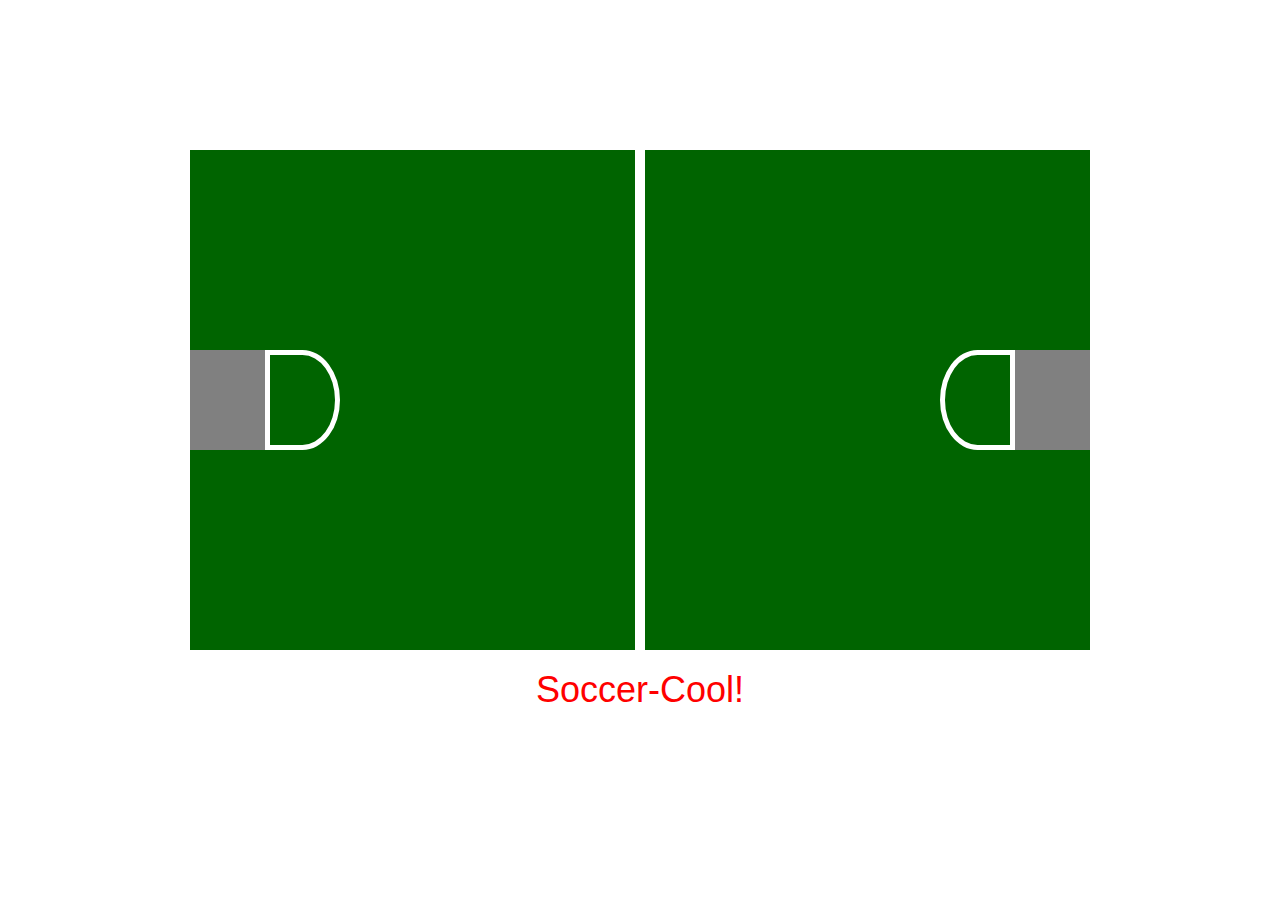
==== index.html @ e59e6b9c "Ajout du terrain" ====
<!DOCTYPE html>
<html>
<head>
  <title>Soccer-Cool</title>
  <link rel="stylesheet" href="./main.css" type="text/css" />
  <link rel="stylesheet" href="https://maxcdn.bootstrapcdn.com/bootstrap/3.3.7/css/bootstrap.min.css" integrity="sha384-BVYiiSIFeK1dGmJRAkycuHAHRg32OmUcww7on3RYdg4Va+PmSTsz/K68vbdEjh4u" crossorigin="anonymous">
</head>
<body>
<div id="score"></div>
<div id="terrain">
  <div id="goal1"></div>
  <div id="goal-line1"></div>
  <div id="middle-line"></div>
  <div id="goal-line2"></div>
  <div id="goal2"></div>
</div>
<h1 id="titre">Soccer-Cool!</h1>
<script src="https://maxcdn.bootstrapcdn.com/bootstrap/3.3.7/js/bootstrap.min.js" integrity="sha384-Tc5IQib027qvyjSMfHjOMaLkfuWVxZxUPnCJA7l2mCWNIpG9mGCD8wGNIcPD7Txa" crossorigin="anonymous"></script>
</body>
</html>
---- main.css ----
#terrain {
  width: 900px;
  height: 500px;
  background-color: darkgreen;
  position: relative;
  margin-left: auto;
  margin-right: auto;
  margin-top: 150px;
}
#titre {
  text-align: center;
  color: red;
}
#middle-line {
  background-color: white;
  height: 500px;
  width: 10px;
  position: absolute;
  left: calc(50% - 5px);
  top: 0;
}
#goal1 {
  height: 100px;
  width: 75px;
  background-color: gray;
  position: absolute;
  left: 0;
  top: calc(50% - 50px)
}
#goal2 {
  height: 100px;
  width: 75px;
  background-color: gray;
  position: absolute;
  right: 0;
  top: calc(50% - 50px);
}
#goal-line1 {
  height: 100px;
  width: 75px;
  border-top-right-radius: 100%;
  border-bottom-right-radius: 100%;
  background-color: darkgreen;
  left: 75px;
  top: calc(50% - 50px);
  position: absolute;
  border: 5px solid white;
}
#goal-line2 {
  height: 100px;
  width: 75px;
  border-top-left-radius: 100%;
  border-bottom-left-radius: 100%;
  background-color: darkgreen;
  right: 75px;
  top: calc(50% - 50px);
  position: absolute;
  border: 5px solid white;
}
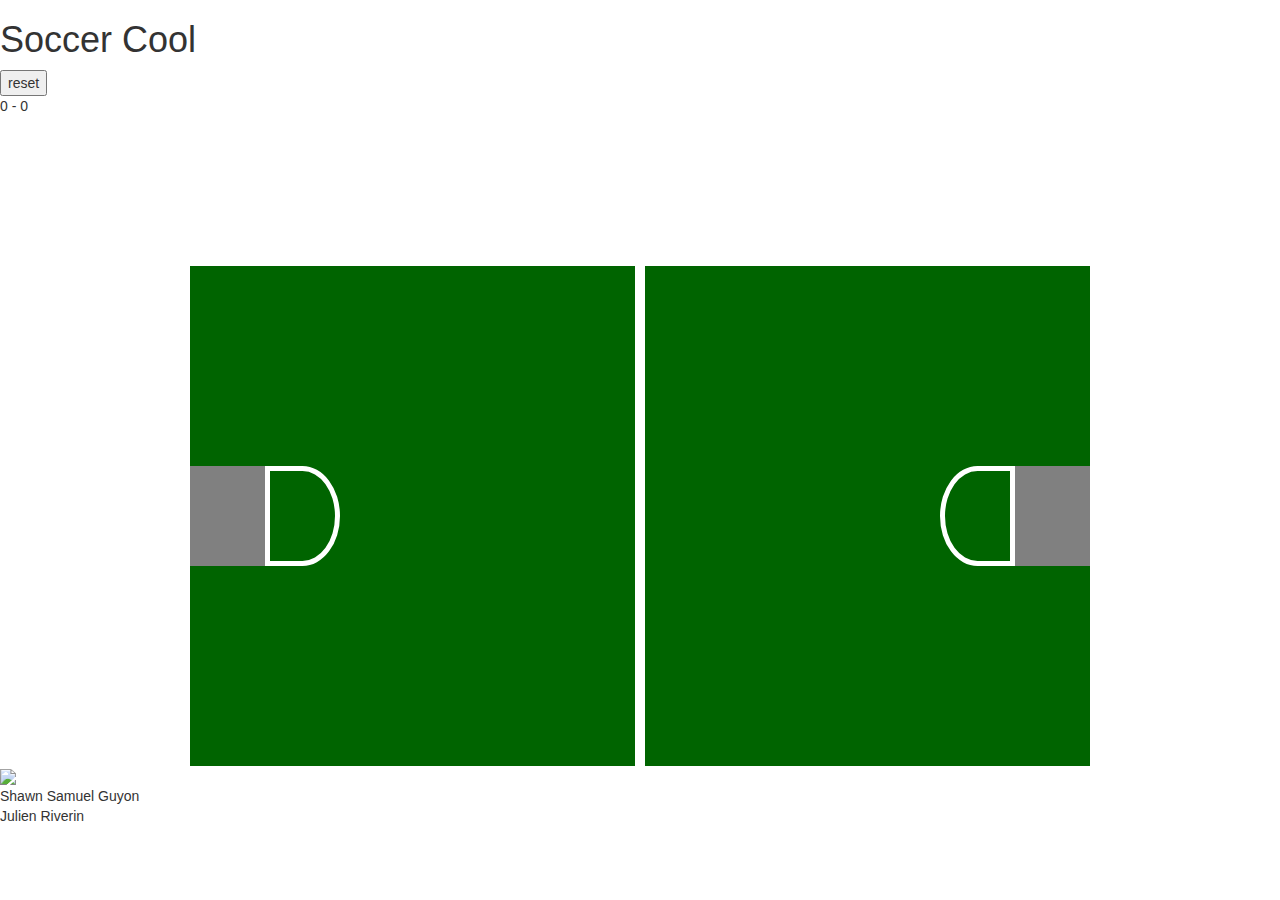
==== commit 87c5be60: "HTML for soccer_cool" ====
--- a/index.html
+++ b/index.html
@@ -1,20 +1,39 @@
-<!DOCTYPE html>
+<!DOCTYPEhtml>
 <html>
 <head>
-  <title>Soccer-Cool</title>
-  <link rel="stylesheet" href="./main.css" type="text/css" />
-  <link rel="stylesheet" href="https://maxcdn.bootstrapcdn.com/bootstrap/3.3.7/css/bootstrap.min.css" integrity="sha384-BVYiiSIFeK1dGmJRAkycuHAHRg32OmUcww7on3RYdg4Va+PmSTsz/K68vbdEjh4u" crossorigin="anonymous">
+<title>Soccer Cool</title>
+<link rel="stylesheet" href="https://maxcdn.bootstrapcdn.com/bootstrap/3.3.7/css/bootstrap.min.css" integrity="sha384-BVYiiSIFeK1dGmJRAkycuHAHRg32OmUcww7on3RYdg4Va+PmSTsz/K68vbdEjh4u" crossorigin="anonymous">
+<link rel="stylesheet" type="text/css" href="./main.css">
+<link href="https://fonts.googleapis.com/css?family=Chewy" rel="stylesheet">
 </head>
 <body>
-<div id="score"></div>
-<div id="terrain">
-  <div id="goal1"></div>
-  <div id="goal-line1"></div>
-  <div id="middle-line"></div>
-  <div id="goal-line2"></div>
-  <div id="goal2"></div>
-</div>
-<h1 id="titre">Soccer-Cool!</h1>
-<script src="https://maxcdn.bootstrapcdn.com/bootstrap/3.3.7/js/bootstrap.min.js" integrity="sha384-Tc5IQib027qvyjSMfHjOMaLkfuWVxZxUPnCJA7l2mCWNIpG9mGCD8wGNIcPD7Txa" crossorigin="anonymous"></script>
+  <h1 class="titre">
+    Soccer Cool
+    <div id="titrefond"></div>
+  </h1>
+  <button id="exp">reset</button>
+  <div id="score">
+    <p><span id="sred" class="score">0</span> - <span id="sblue" class="score">0</span></p>
+  </div>
+  <div id="terrainfond">
+    <div id="terrain">
+      <div id="goal-line1"></div>
+      <div id="middle-line"></div>
+      <div id="goal-line2"></div>
+      <div class="player" id="player2"></div>
+      <div class="player" id="player1"></div>
+      <div id="ballon"></div>
+      <div id="goal1"></div>
+      <div id="goal2"></div>
+    </div>
+  </div>
+  <img src="https://cdn.pixabay.com/photo/2013/07/12/14/09/football-147854_1280.png" class="ballon"/>
+  <copyright>
+    <p>
+      Shawn Samuel Guyon<br/>
+      Julien Riverin
+    </p>
+  </copyright>
 </body>
+<script src="main.js"></script>
 </html>
